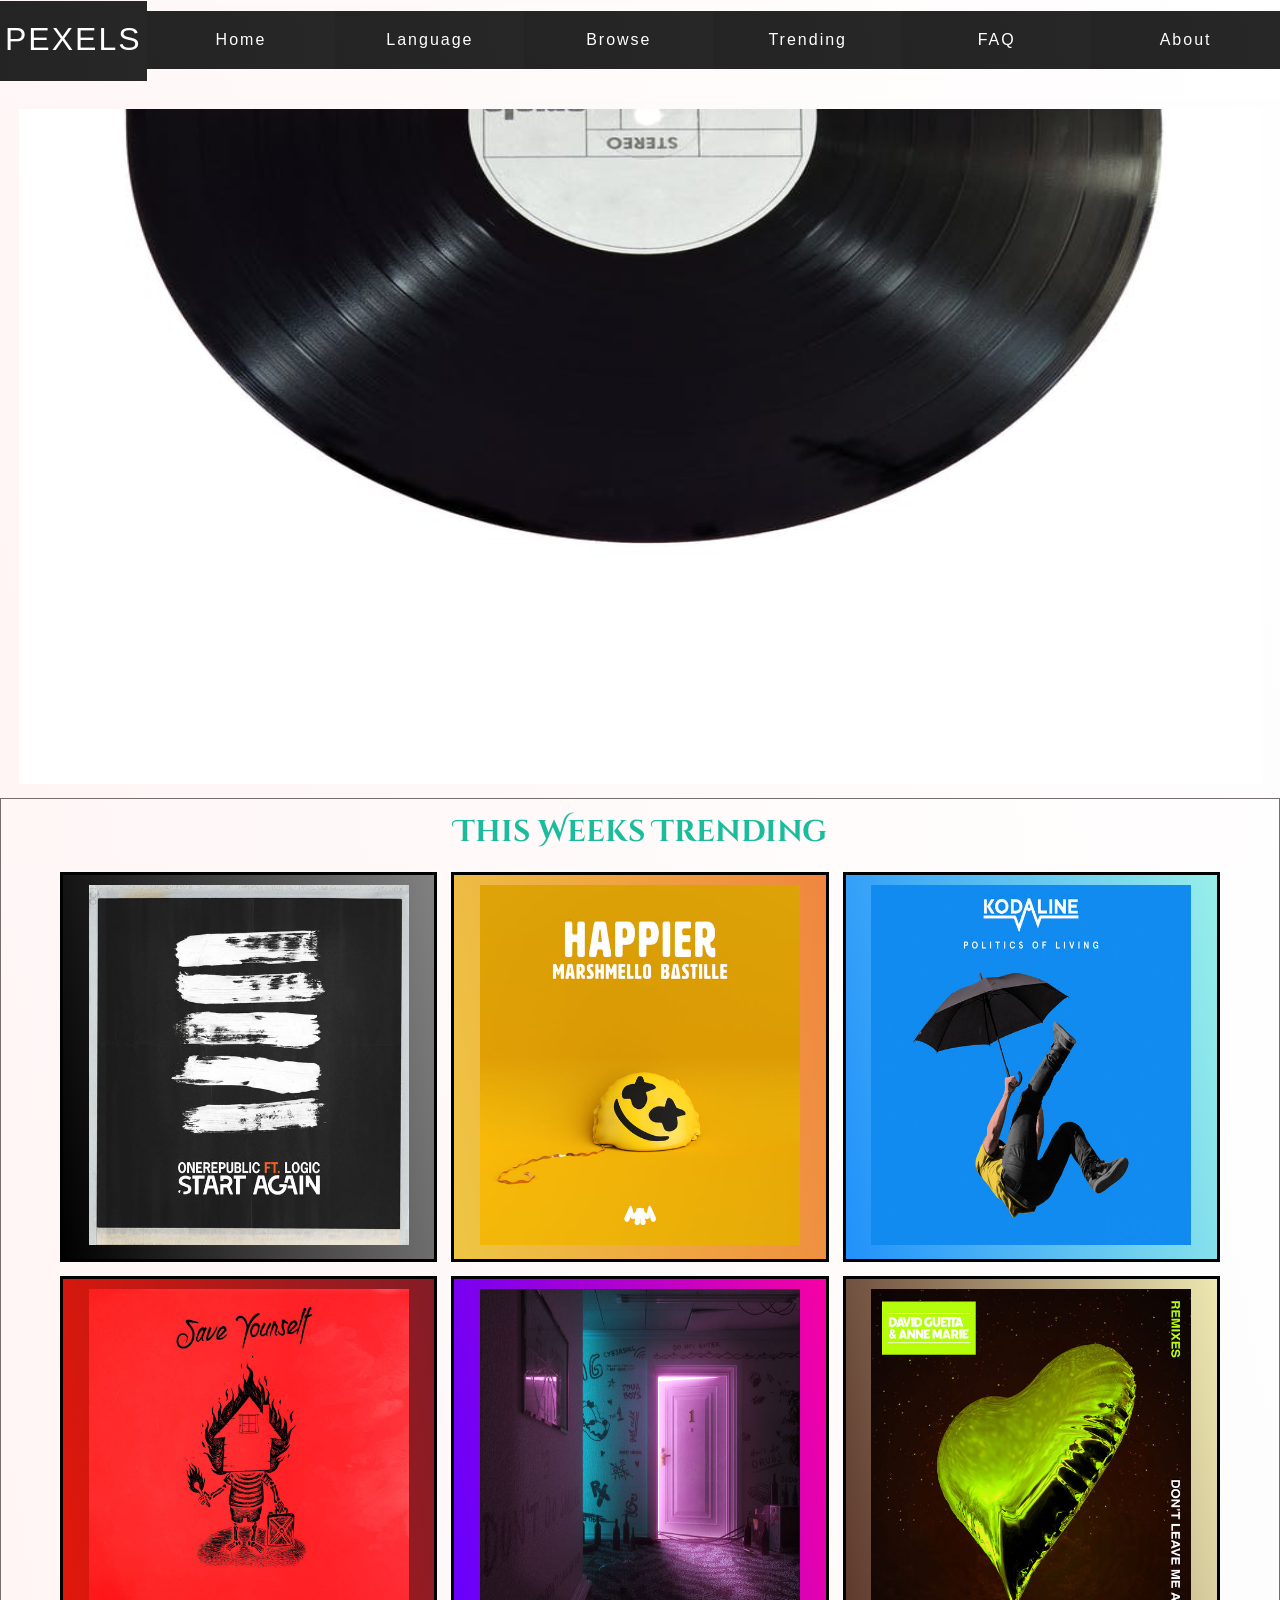
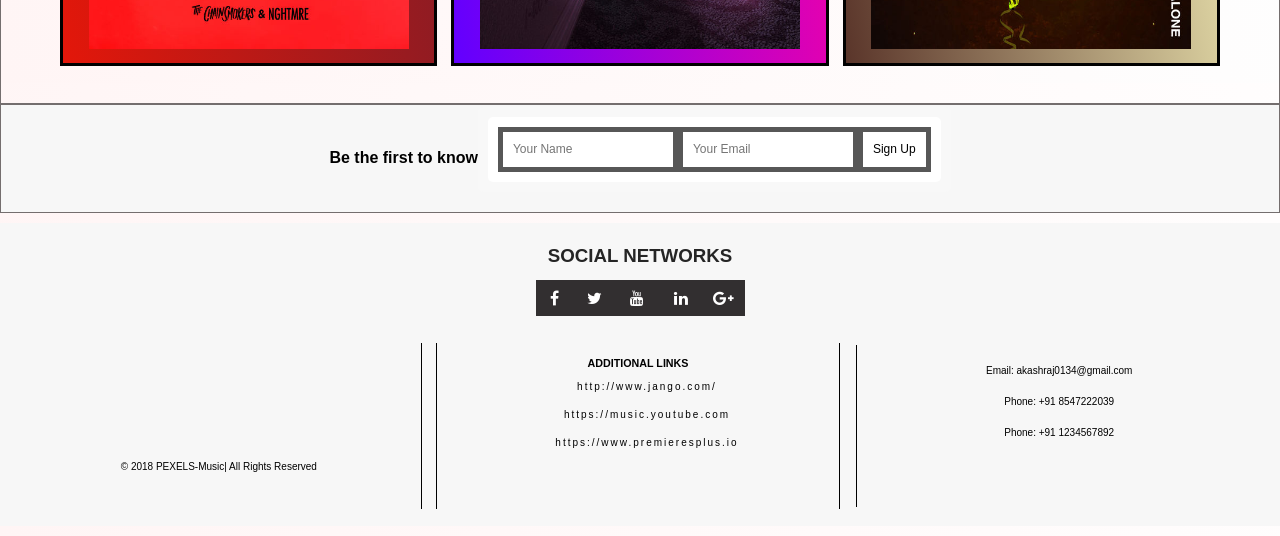
==== index.html @ 3ba21c1f "commit 2" ====
<!DOCTYPE html>
<html>

<head>
    <meta name="viewport" content="width=device-width, initial-scale=1">
    <meta lang="en">
    <meta charset="utf-8">
    <meta http-equiv="refresh" content="30">
    <title>Pexelsmusic</title>
    <link rel="icon" href="img/logofinal.jpg" type="image/jpeg" sizes="16x16">
    <link href='https://fonts.googleapis.com/css?family=Cinzel Decorative' rel='stylesheet'>
    <link href='https://fonts.googleapis.com/css?family=Arimo' rel='stylesheet'>
    <link href="https://stackpath.bootstrapcdn.com/font-awesome/4.7.0/css/font-awesome.min.css" rel="stylesheet">
    <link href="css/basic.css" rel="stylesheet">
    <link href="css/font.css" rel="stylesheet">
    <link href="css/header.css" rel="stylesheet">
    <link href="css/section.css" rel="stylesheet">
    <link href="css/footer.css" rel="stylesheet">
</head>

<body>
    <div class="fixedheader">
        <header class="top">
            <h1><a href="#" class="Logo">PEXELS</a></h1>
        </header>
        <nav class="flex-nav" style="width:100%;">
            <a href="#" class="toggleNav">Menu</a>
            <ul class="dropdown-content">
                <li><a href="#">Home</a></li>
                <li><a href="#">Language</a></li>
                <li><a href="#">Browse</a></li>
                <li><a href="#">Trending</a></li>
                <li><a href="#">FAQ</a></li>
                <li><a href="#">About</a></li>
            </ul>
        </nav>
    </div>
    <div class="wrapper">
        <section class="hero">
            <img class="heroimage" src="img/disk.jpeg" alt="Trending">
        </section>
        <div class="details">
            <div id="musicalbum">
                <h5 id="musicalbumfont">This Weeks Trending
                </h5>
            </div>
            <section class="content">
                <div class="columns">
                    <section class="pic pic1">
                        <img src="img/six.jpg" alt="Trending">
                    </section>
                    <section class="pic pic2">
                        <img src="img/second.jpg" alt="Trending">
                    </section>
                    <section class="pic pic3">
                        <img src="img/three.jpg" alt="Trending">
                    </section>
                    <section class="pic pic4">
                        <img src="img/four.jpg" alt="Trending">
                    </section>
                    <section class="pic pic5">
                        <img src="img/five.jpg" alt="Trending">
                    </section>
                    <section class="pic pic6">
                        <img src="img/eight.jpg" alt="Trending">
                    </section>
                </div>
            </section>
        </div>
        <div class="cover">
            <h4 style="color:black; text-align:center;">Be the first to know </h4>
            <section class="signup">
                <form action="self" class="signup">
                    <input type="text" placeholder="Your Name" style="border: 5px solid rgba(0, 0, 0, 0.658);">
                    <input type="email" placeholder="Your Email" style="border: 5px solid rgba(0, 0, 0, 0.658);">
                    <input type="submit" value="Sign Up" style="border: 5px solid rgba(0, 0, 0, 0.658);">
                </form>
            </section>
        </div>
        <footer class="social">
            <h3>SOCIAL NETWORKS</h3>
            <ul class="social-set">
                <li>
                    <a href="" class="social-icon"> <i class="fa fa-facebook"></i></a>
                </li>
                <li>
                    <a href="" class="social-icon"> <i class="fa fa-twitter"></i></a>
                </li>
                <li>
                    <a href="" class="social-icon"> <i class="fa fa-youtube"></i></a>
                </li>
                <li>
                    <a href="" class="social-icon"> <i class="fa fa-linkedin"></i></a>
                </li>
                <li>
                    <a href="" class="social-icon"> <i class="fa fa-google-plus"></i></a>
                </li>
            </ul>
            <section class="footercontent">
                <div class="footercolumns">
                    <section class="firstfooter">
                        <p>© 2018 PEXELS-Music| All Rights Reserved</p>
                    </section>
                    <section class="secondfooter">
                        <h6>ADDITIONAL LINKS</h6>
                        <a href="">http://www.jango.com/</a>
                        <a href="">https://music.youtube.com</a>
                        <a href="">https://www.premieresplus.io</a>
                    </section>
                    <section class="thirdfooter">
                        <p>Email: akashraj0134@gmail.com</p>
                        <p>Phone: +91 8547222039</p>
                        <p>Phone: +91 1234567892</p>
                    </section>
                </div>
            </section>
        </footer>
    </div>
</body>

</html>
---- css/basic.css ----
html {
    -webkit-box-sizing: border-box;
    box-sizing: border-box;
}

*,
*:before,
*:after {
    -webkit-box-sizing: inherit;
    box-sizing: inherit;
}

body {
    font-family: sans-serif;
    margin: 0;
    background-image: -webkit-linear-gradient(190deg, #ffffffe5 0%, #fff5f5 100%);
    background-image: -o-linear-gradient(190deg, #ffffffe5 0%, #fff5f5 100%);
    background-image: linear-gradient(260deg, #ffffffe5 0%, #fff5f5 100%);
    color: #333;
    font-family: sans-serif;
    font-size: 100%;
}

a {
    color: white;
    font-weight: 100;
    letter-spacing: 2px;
    text-decoration: none;
    background: -webkit-linear-gradient(190deg, #153131 0%, #0a090c 100%);
    background: -o-linear-gradient(190deg, #153131 0%, #0a090c 100%);
    background: linear-gradient(260deg, #272727 0%, #252425 100%);
    display: inline-block;
    padding: 20px 5px;
    height: 100%;
    width: 100%;
    text-align: center;
    -webkit-transition: all 0.5s;
    -o-transition: all 0.5s;
    transition: all 0.5s;
}

h1 {
    height: 100%;
}

img {
    width: 25vw;
    height: 40vh;
}

a:hover {
    background: rgba(0, 0, 0, 0.3);
}

p {
    text-align: center;
    padding-top: 1em;
}

@media all and (max-width:600px) {
    img {
        width: 100%;
        height: 100%;
    }
    section {
        padding: 0px;
    }
    h1 {
        height: 49px;
        border: solid black;
    }
}
---- css/font.css ----
@import url(https://fonts.googleapis.com/css?family=Lato);
@import url(https://cdnjs.cloudflare.com/ajax/libs/font-awesome/4.6.3/css/font-awesome.css);
a {
    text-decoration: none;
    color: #fff;
}
p > a:hover{
    color: #d9d9d9;
    text-decoration:  underline;
}
h1,
h2,
h3,
h4,
h5,
h6 {
    margin:  1% 0 1% 0;
}
._12 {
    font-size: 1.2em;
}
._14 {
    font-size: 1.4em;
}
ul {
    padding:0;
    list-style: none;
}
.footer-social-icons {
    width: 350px;
    display:block;
    margin: 0 auto;
}
.social-icon {
    color: #fff;
}
ul.social-icons {
    margin-top: 10px;
}
.social-icons li {
    vertical-align: top;
    display: inline;
    height: 100px;
}
.social-icons a {
    color: #fff;
    text-decoration: none;
}
.fa-facebook {
    padding:10px 14px;
    -o-transition:.5s;
    -ms-transition:.5s;
    -moz-transition:.5s;
    -webkit-transition:.5s;
    transition: .5s;
    background-color: #322f30;
}
.fa-facebook:hover {
    background-color: #3d5b99;
}
.fa-twitter {
    padding:10px 12px;
    -o-transition:.5s;
    -ms-transition:.5s;
    -moz-transition:.5s;
    -webkit-transition:.5s;
    transition: .5s;
    background-color: #322f30;
}
.fa-twitter:hover {
    background-color: #00aced;
}
.fa-rss {
    padding:10px 14px;
    -o-transition:.5s;
    -ms-transition:.5s;
    -moz-transition:.5s;
    -webkit-transition:.5s;
    transition: .5s;
    background-color: #322f30;
}
.fa-rss:hover {
    background-color: #eb8231;
}
.fa-youtube {
    padding:10px 14px;
    -o-transition:.5s;
    -ms-transition:.5s;
    -moz-transition:.5s;
    -webkit-transition:.5s;
    transition: .5s;
    background-color: #322f30;
}
.fa-youtube:hover {
    background-color: #e64a41;
}
.fa-linkedin {
    padding:10px 14px;
    -o-transition:.5s;
    -ms-transition:.5s;
    -moz-transition:.5s;
    -webkit-transition:.5s;
    transition: .5s;
    background-color: #322f30;
}
.fa-linkedin:hover {
    background-color: #0073a4;
}
.fa-google-plus {
    padding:10px 9px;
    -o-transition:.5s;
    -ms-transition:.5s;
    -moz-transition:.5s;
    -webkit-transition:.5s;
    transition: .5s;
    background-color: #322f30;
}
.fa-google-plus:hover {
    background-color: #e25714;
}
---- css/header.css ----
.fixedheader {
    position: fixed;
    width: 100%;
    display: -webkit-box;
    display: -ms-flexbox;
    display: flex;
}

.top :hover {
    background-color: #474747;
}

.dropdown-content :hover {
    background-color: #474747;
}

.flex-nav ul {
    list-style: none;
    margin: 0;
    padding: 0;
    display: -webkit-box;
    display: -ms-flexbox;
    display: flex;
    -webkit-box-align: center;
    -ms-flex-align: center;
    align-items: center;
    -webkit-box-pack: center;
    -ms-flex-pack: center;
    justify-content: center;
}

.flex-nav li {
    -webkit-box-flex: 3;
    -ms-flex: 3;
    flex: 3;
}

.flex-nav .social {
    -webkit-box-flex: 1;
    -ms-flex: 1;
    flex: 1;
}

.dropdown-content {
    height: 100%;
}

.toggleNav {
    display: none;
}

@media all and (max-width:1000px) {
    .flex-nav ul {
        -ms-flex-wrap: wrap;
        flex-wrap: wrap;
    }
    .flex-nav li {
        -webkit-box-flex: 31;
        -ms-flex: 31 1 50%;
        flex: 31 1 50%;
    }
    .flex-nav .social {
        -webkit-box-flex: 1;
        -ms-flex: 1 1 25%;
        flex: 1 1 25%;
    }
    .top h1 {
        margin-top: 0px;
    }
    .top a {
        display: -webkit-box;
        display: -ms-flexbox;
        display: flex;
        -webkit-box-align: center;
        -ms-flex-align: center;
        align-items: center;
        -webkit-box-pack: center;
        -ms-flex-pack: center;
        justify-content: center;
    }
}

@media all and (max-width:600px) {
    .top {
        -webkit-box-ordinal-group: 2;
        -ms-flex-order: 1;
        order: 2;
        flex: 3;
    }
    .flex-nav li {
        -ms-flex-preferred-size: 100%;
        flex-basis: 100%;
        background-color: #999;
    }
    .flex-nav {
        -webkit-box-ordinal-group: 2;
        -ms-flex-order: 1;
        order: 1;
        flex: 1;
        position: relative;
        display: inline-block;
    }
    .flex-nav:hover .dropdown-content {
        display: block;
    }
    .flex-nav:hover .toggleNav {
        background-color: #3e8e41;
    }
    .flex-nav ul {
        display: none;
    }
    .flex-nav ul.open {
        display: -webkit-box;
        display: -ms-flexbox;
        display: flex;
    }
    .toggleNav {
        background-color: #4CAF50;
        display: block;
        height: 10.2vh;
        color: white;
        padding: 16px;
        font-size: 16px;
        border: none;
        cursor: pointer;
        border: solid black;
    }
    .dropdown-content {
        display: none;
        position: absolute;
        background-color: #f9f9f9;
        min-width: 160px;
        -webkit-box-shadow: 0px 8px 16px 0px rgba(0, 0, 0, 0.2);
        box-shadow: 0px 8px 16px 0px rgba(0, 0, 0, 0.2);
        z-index: 1;
    }
    .dropdown-content a {
        color: black;
        padding: 12px 16px;
        text-decoration: none;
        display: block;
    }
    .dropdown-content a:hover {
        background-color: #f1f1f1
    }
    .top h1 {
        margin-top: 0px;
        margin-bottom: 0px;
    }
}
---- css/section.css ----
.wrapper {
    max-width: 100 vw;
    margin: 0 auto;
    padding-top: 11vh;
}

.hero {
    background-image: -webkit-linear-gradient(190deg, #ffffffe5 0%, #fff5f5 100%);
    background-image: -o-linear-gradient(190deg, #ffffffe5 0%, #fff5f5 100%);
    background-image: linear-gradient(260deg, #ffffffe5 0%, #fff5f5 100%);
    margin: 0px;
}

.details {
    border: 1px solid rgb(116, 110, 110);
}

.cover {
    border: 1px solid rgb(116, 110, 110);
    background-color: rgb(247, 247, 247);
}

.heroimage {
    width: 97vw;
    height: 75vh;
}

input {
    padding: 7px;
    -webkit-box-flex: 1;
    -ms-flex: 1 1 100px;
    flex: 1 1 100px;
}

.signup>* {
    border: 0;
    padding: 10px;
    background: white;
    line-height: 15px;
    font-size: 12px;
    border-radius: 0;
    outline: 0;
}

.social-icon {
    padding: 0;
}

ul.social-set {
    display: -webkit-box;
    display: -ms-flexbox;
    display: flex;
    -webkit-box-orient: horizontal;
    -webkit-box-direction: normal;
    -ms-flex-direction: row;
    flex-direction: row;
    -ms-flex-wrap: wrap;
    flex-wrap: wrap;
    -webkit-box-pack: center;
    -ms-flex-pack: center;
    justify-content: center;
    list-style: none;
    margin: 0;
    margin-bottom: 20px;
    padding: 0;
    height: auto;
    width: auto;
}

ul.social-set li {
    display: -webkit-box;
    display: -ms-flexbox;
    display: flex;
    -webkit-box-pack: center;
    -ms-flex-pack: center;
    justify-content: center;
    -webkit-box-align: center;
    -ms-flex-align: center;
    align-items: center;
}

a.sociali {
    font-size: 1em;
    line-height: 1.2em;
    padding: 10px;
    background: #accfc0;
    color: #fff;
    margin-right: 10px;
    margin-bottom: 10px !important;
    padding-bottom: 10px !important;
}

a.sociali:hover,
a.sociali:focus {
    background: #6d8785;
}

.cover {
    display: -webkit-box;
    display: -ms-flexbox;
    display: flex;
    -webkit-box-pack: center;
    -ms-flex-pack: center;
    justify-content: center;
    -webkit-box-align: center;
    -ms-flex-align: center;
    align-items: center;
}

.signup {
    display: -webkit-box;
    display: -ms-flexbox;
    display: flex;
    border-radius: 5px;
}

section {
    text-align: center;
    background: rgb(248, 248, 248);
    padding: 10px;
    margin: 20px 0;
    margin-top: 2px;
    color: white;
    font-weight: 100;
}

.details {
    min-height: 100vh;
    display: -webkit-box;
    display: -ms-flexbox;
    display: flex;
    -webkit-box-orient: vertical;
    -webkit-box-direction: normal;
    -ms-flex-direction: column;
    flex-direction: column;
}

.content {
    display: -webkit-box;
    display: -ms-flexbox;
    display: flex;
    -webkit-box-flex: 1;
    -ms-flex: 1;
    flex: 1;
    background-image: -webkit-linear-gradient(190deg, #ffffffe5 0%, #fff5f5 100%);
    background-image: -o-linear-gradient(190deg, #ffffffe5 0%, #fff5f5 100%);
    background-image: linear-gradient(260deg, #ffffffe5 0%, #fff5f5 100%);
    color: #000;
    margin-top: 0;
    padding-top: 0;
}

.columns {
    display: -webkit-box;
    display: -ms-flexbox;
    display: flex;
    -webkit-box-flex: 1;
    -ms-flex: 1;
    flex: 1;
    -ms-flex-wrap: wrap;
    flex-wrap: wrap;
    -webkit-box-pack: center;
    -ms-flex-pack: center;
    justify-content: center;
}

.pic2 {
    -webkit-box-ordinal-group: 3;
    -ms-flex-order: 2;
    order: 2;
    background-image: -webkit-linear-gradient(190deg, #f08640 0%, #eec643 100%);
    background-image: -o-linear-gradient(190deg, #f08640 0%, #eec643 100%);
    background-image: linear-gradient(260deg, #f08640 0%, #eec643 100%);
    border: 3px solid black;
    margin: 7px;
    width: 30%;
}

.pic1 {
    background-image: -webkit-linear-gradient(190deg, #818181 0%, #000000 100%);
    background-image: -o-linear-gradient(190deg, #818181 0%, #000000 100%);
    background-image: linear-gradient(260deg, #818181 0%, #000000 100%);
    -webkit-box-ordinal-group: 2;
    -ms-flex-order: 1;
    order: 1;
    border: 3px solid black;
    margin: 7px;
    width: 30%;
}

.pic3 {
    -webkit-box-ordinal-group: 4;
    -ms-flex-order: 3;
    order: 3;
    background-image: -webkit-linear-gradient(190deg, #97efe9 0%, #2191fb 100%);
    background-image: -o-linear-gradient(190deg, #97efe9 0%, #2191fb 100%);
    background-image: linear-gradient(260deg, #97efe9 0%, #2191fb 100%);
    border: 3px solid black;
    margin: 7px;
    width: 30%;
}

.pic4 {
    -webkit-box-ordinal-group: 4;
    -ms-flex-order: 3;
    order: 3;
    background-image: -webkit-linear-gradient(190deg, #841c26 0%, #e3170a 100%);
    background-image: -o-linear-gradient(190deg, #841c26 0%, #e3170a 100%);
    background-image: linear-gradient(260deg, #841c26 0%, #e3170a 100%);
    border: 3px solid black;
    margin: 7px;
    width: 30%;
}

.pic5 {
    -webkit-box-ordinal-group: 4;
    -ms-flex-order: 3;
    order: 3;
    background-image: -webkit-linear-gradient(190deg, #f601a5 0%, #6200ff 100%);
    background-image: -o-linear-gradient(190deg, #f601a5 0%, #6200ff 100%);
    background-image: linear-gradient(260deg, #f601a5 0%, #6200ff 100%);
    border: 3px solid black;
    margin: 7px;
    width: 30%;
}

.pic6 {
    -webkit-box-ordinal-group: 4;
    -ms-flex-order: 3;
    order: 3;
    background-image: -webkit-linear-gradient(190deg, #ede7b1 0%, #5a352a 100%);
    background-image: -o-linear-gradient(190deg, #ede7b1 0%, #5a352a 100%);
    background-image: linear-gradient(260deg, #ede7b1 0%, #5a352a 100%);
    border: 3px solid black;
    margin: 7px;
    width: 30%;
}

#musicalbum {
    text-align: center;
    color: #000;
}

#musicalbumfont {
    font-family: 'Cinzel Decorative';
    font-size: 30px;
    color: #1abc9c;
}

#newupdate {
    font-family: 'Arimo';
    font-size: 22px;
    color: #ececec;
}

@media all and (max-width:1000px) {
    .signup>* {
        -ms-flex-wrap: wrap;
        flex-wrap: wrap;
        padding: 5px;
    }
    .heroimage {
        padding-top: 25vh;
    }
}

@media all and (max-width:600px) {
    .signup>* {
        -ms-flex-wrap: wrap;
        flex-wrap: wrap;
        padding: 5p
    }
    .wrapper {
        display: -webkit-box;
        display: -ms-flexbox;
        display: flex;
        -webkit-box-orient: vertical;
        -webkit-box-direction: normal;
        -ms-flex-direction: column;
        flex-direction: column;
    }
    .wrapper>* {
        -webkit-box-ordinal-group: 10000;
        -ms-flex-order: 9999;
        order: 9999;
    }
    .details {
        -webkit-box-ordinal-group: 4;
        -ms-flex-order: 3;
        order: 3;
    }
    .signup {
        -webkit-box-ordinal-group: 5;
        -ms-flex-order: 4;
        order: 4;
    }
    .columns {
        -ms-flex-wrap: wrap;
        flex-wrap: wrap;
    }
    .pic {
        width: 33.333333%;
    }
    .hero {
        display: -webkit-box;
        display: -ms-flexbox;
        display: flex;
        -webkit-box-ordinal-group: 2;
        -ms-flex-order: 1;
        order: 1;
    }
    .heroimage {
        height: 30vh;
        width: 100vh;
        padding-top: 0;
    }
}
---- css/footer.css ----
footer {
    background: rgb(247, 247, 247);
    padding: 10px;
    margin: 10px 0;
    color: white;
    font-weight: 100;
}

.footercontent {
    display: -webkit-box;
    display: -ms-flexbox;
    display: flex;
    -webkit-box-flex: 1;
    -ms-flex: 1;
    flex: 1;
    color: #000;
    background: transparent;
    height: 20vh;
    margin-bottom: 0px;
    padding: 0;
    margin-top: 0px;
}

.footercolumns {
    display: -webkit-box;
    display: -ms-flexbox;
    display: flex;
    -webkit-box-flex: 1;
    -ms-flex: 1;
    flex: 1;
    margin: 7px;
    width: 30%;
    -webkit-box-pack: center;
    -ms-flex-pack: center;
    justify-content: center;
    margin: 0;
}

.secondfooter {
    -webkit-box-ordinal-group: 3;
    -ms-flex-order: 2;
    order: 2;
    background: transparent;
    margin: 7px;
    width: 33%;
    border-right: 1px solid black;
    border-left: 1px solid black;
}

.firstfooter {
    background: transparent;
    -webkit-box-ordinal-group: 2;
    -ms-flex-order: 1;
    order: 1;
    margin: 7px;
    width: 33%;
    border-right: 1px solid black;
}

.thirdfooter {
    -webkit-box-ordinal-group: 4;
    -ms-flex-order: 3;
    order: 3;
    background: transparent;
    margin: 1vh;
    width: 33%;
    border-left: 1px solid black;
}

.footercolumns p {
    color: black;
    margin: 10px;
    padding: 0;
    padding-bottom: 10px;
    font-size: 10px;
}

.social h3 {
    color: #252525;
    text-align: center;
}

.secondfooter a {
    color: black;
    padding: 0;
    padding-bottom: 10px;
    font-size: 10px;
    background: none;
    height: 0;
    margin: 1vh;
}

.secondfooter h6 {
    color: black;
}

.secondfooter a:hover {
    text-decoration: underline;
}

.firstfooter p {
    margin-top: 12vh;
}

@media all and (min-width: 650) and (max-width:1000px) {
    .secondfooter {
        margin-top: -1vh;
    }
    .thirdfooter {
        margin-top: -1vh;
    }
    .firstfooter {
        margin-top: -1vh;
    }
    .secondfooter a {
        color: black;
        padding: 0;
        padding-bottom: 10px;
        font-size: 10px;
        background: none;
        height: 0;
        margin: 2px;
    }
    .firstfooter {
        background: transparent;
        -webkit-box-flex: 1;
        -ms-flex: 1;
        flex: 1;
        -webkit-box-ordinal-group: 2;
        -ms-flex-order: 1;
        order: 1;
        ;
        width: 33%;
    }
    .thirdfooter {
        -webkit-box-ordinal-group: 4;
        -ms-flex-order: 3;
        order: 3;
        -webkit-box-flex: 1;
        -ms-flex: 1;
        flex: 1;
        background: transparent;
        width: 33%;
    }
    .firstfooter p {
        margin-top: 10vh;
    }
    .thirdfooter p {
        margin: 0;
    }
}

@media all and (max-width:600px) {
    body {
        overflow-x: hidden;
        width: 100%;
    }
    .footercontent {
        overflow-x: hidden;
        display: -webkit-box;
        display: -ms-flexbox;
        display: flex;
        color: #000;
        background: transparent;
        margin-bottom: 0px;
        padding: 0;
        margin-top: 0px;
        height: 59.5vh;
    }
    .footercolumns {
        display: -webkit-box;
        display: -ms-flexbox;
        display: flex;
        margin: 0;
        width: 30%;
        -webkit-box-flex: 0;
        -ms-flex: 0;
        flex: 0;
        -webkit-box-pack: center;
        -ms-flex-pack: center;
        justify-content: center;
        margin: 0;
        -ms-flex-wrap: wrap;
        flex-wrap: wrap;
    }
    .secondfooter {
        -webkit-box-ordinal-group: 3;
        -ms-flex-order: 2;
        order: 2;
        background: whitesmoke;
        margin: 0;
        width: 100vw;
        border-right: 0;
        border-left: 0;
        padding-bottom: 2.5vh;
        padding-top: 1vh;
        margin: 7px;
    }
    .firstfooter {
        background: whitesmoke;
        -webkit-box-ordinal-group: 2;
        -ms-flex-order: 1;
        order: 1;
        margin: 0;
        width: 100vw;
        border-right: 0;
        border-left: 0;
        padding-bottom: 0px;
        padding-top: 1vh;
    }
    .firstfooter p {
        margin-top: 0px;
        margin-bottom: 0px;
        padding-bottom: 0px;
        margin-right: 37px;
    }
    .secondfooter p {
        margin-top: 0px;
        margin-bottom: 0px;
        padding-bottom: 0px;
        padding-top: 0px;
    }
    .thirdfooter {
        -webkit-box-ordinal-group: 4;
        -ms-flex-order: 3;
        order: 3;
        background: whitesmoke;
        width: 100vw;
        border-right: 0;
        border-left: 0px;
        padding-bottom: 2.5vh;
        padding-top: 1vh;
    }
}
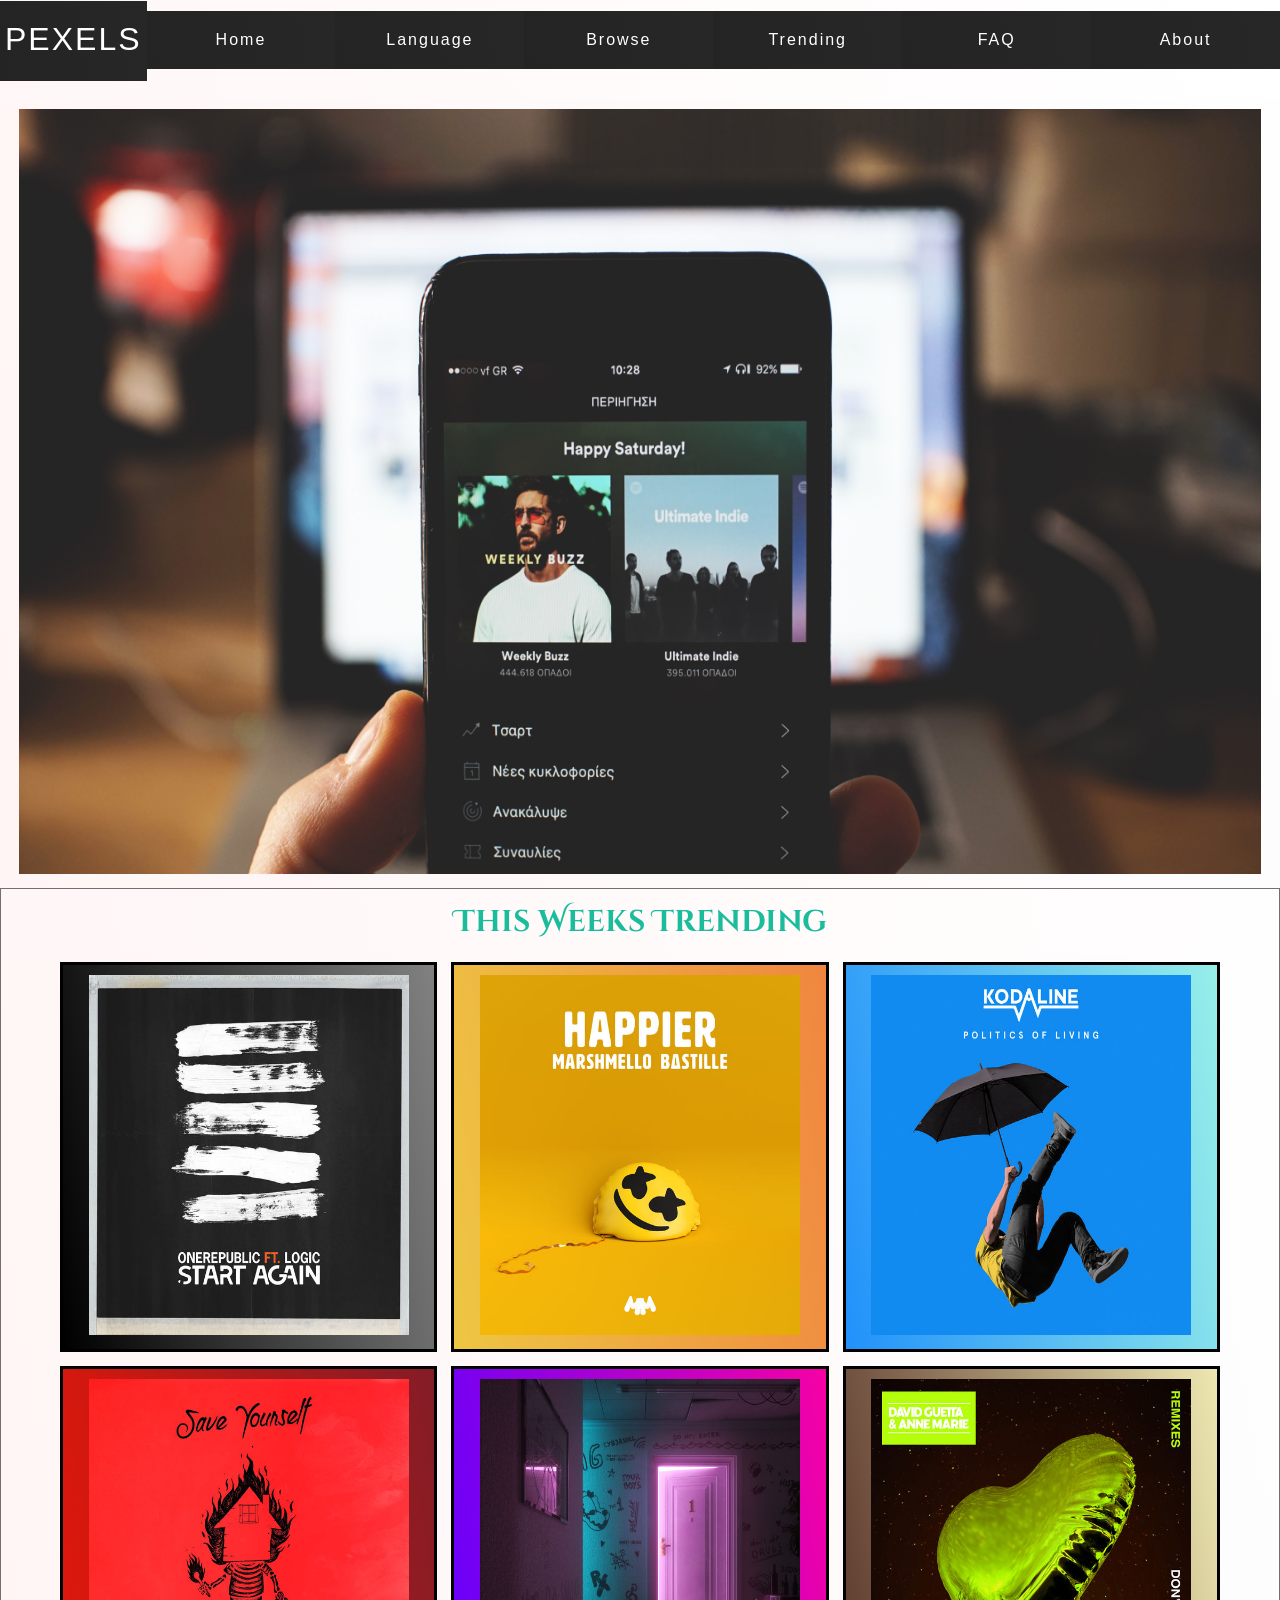
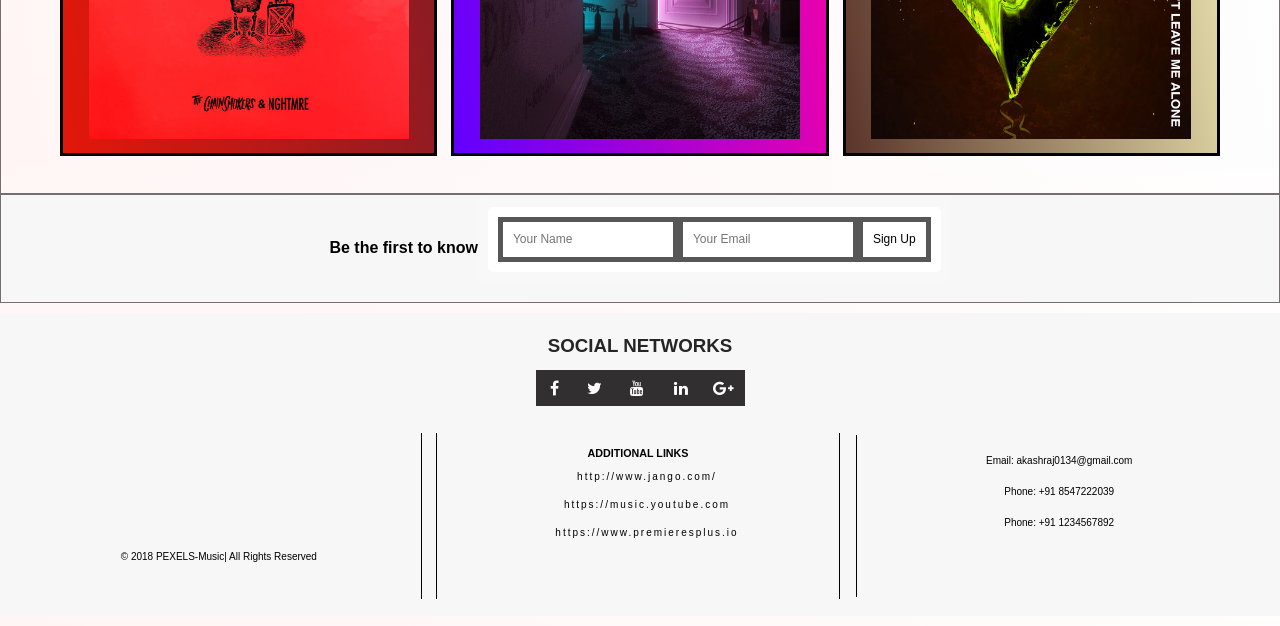
==== commit 74997bd5: "commit 2" ====
--- a/index.html
+++ b/index.html
@@ -10,7 +10,6 @@
     <link rel="icon" href="img/logofinal.jpg" type="image/jpeg" sizes="16x16">
     <link href='https://fonts.googleapis.com/css?family=Cinzel Decorative' rel='stylesheet'>
     <link href='https://fonts.googleapis.com/css?family=Arimo' rel='stylesheet'>
-    <link href="https://stackpath.bootstrapcdn.com/font-awesome/4.7.0/css/font-awesome.min.css" rel="stylesheet">
     <link href="css/basic.css" rel="stylesheet">
     <link href="css/font.css" rel="stylesheet">
     <link href="css/header.css" rel="stylesheet">
@@ -37,7 +36,7 @@
     </div>
     <div class="wrapper">
         <section class="hero">
-            <img class="heroimage" src="img/disk.jpeg" alt="Trending">
+            <img class="heroimage" src="img/app.jpg" alt="Trending">
         </section>
         <div class="details">
             <div id="musicalbum">
--- a/css/section.css
+++ b/css/section.css
@@ -22,7 +22,7 @@
 
 .heroimage {
     width: 97vw;
-    height: 75vh;
+    height: 85vh;
 }
 
 input {
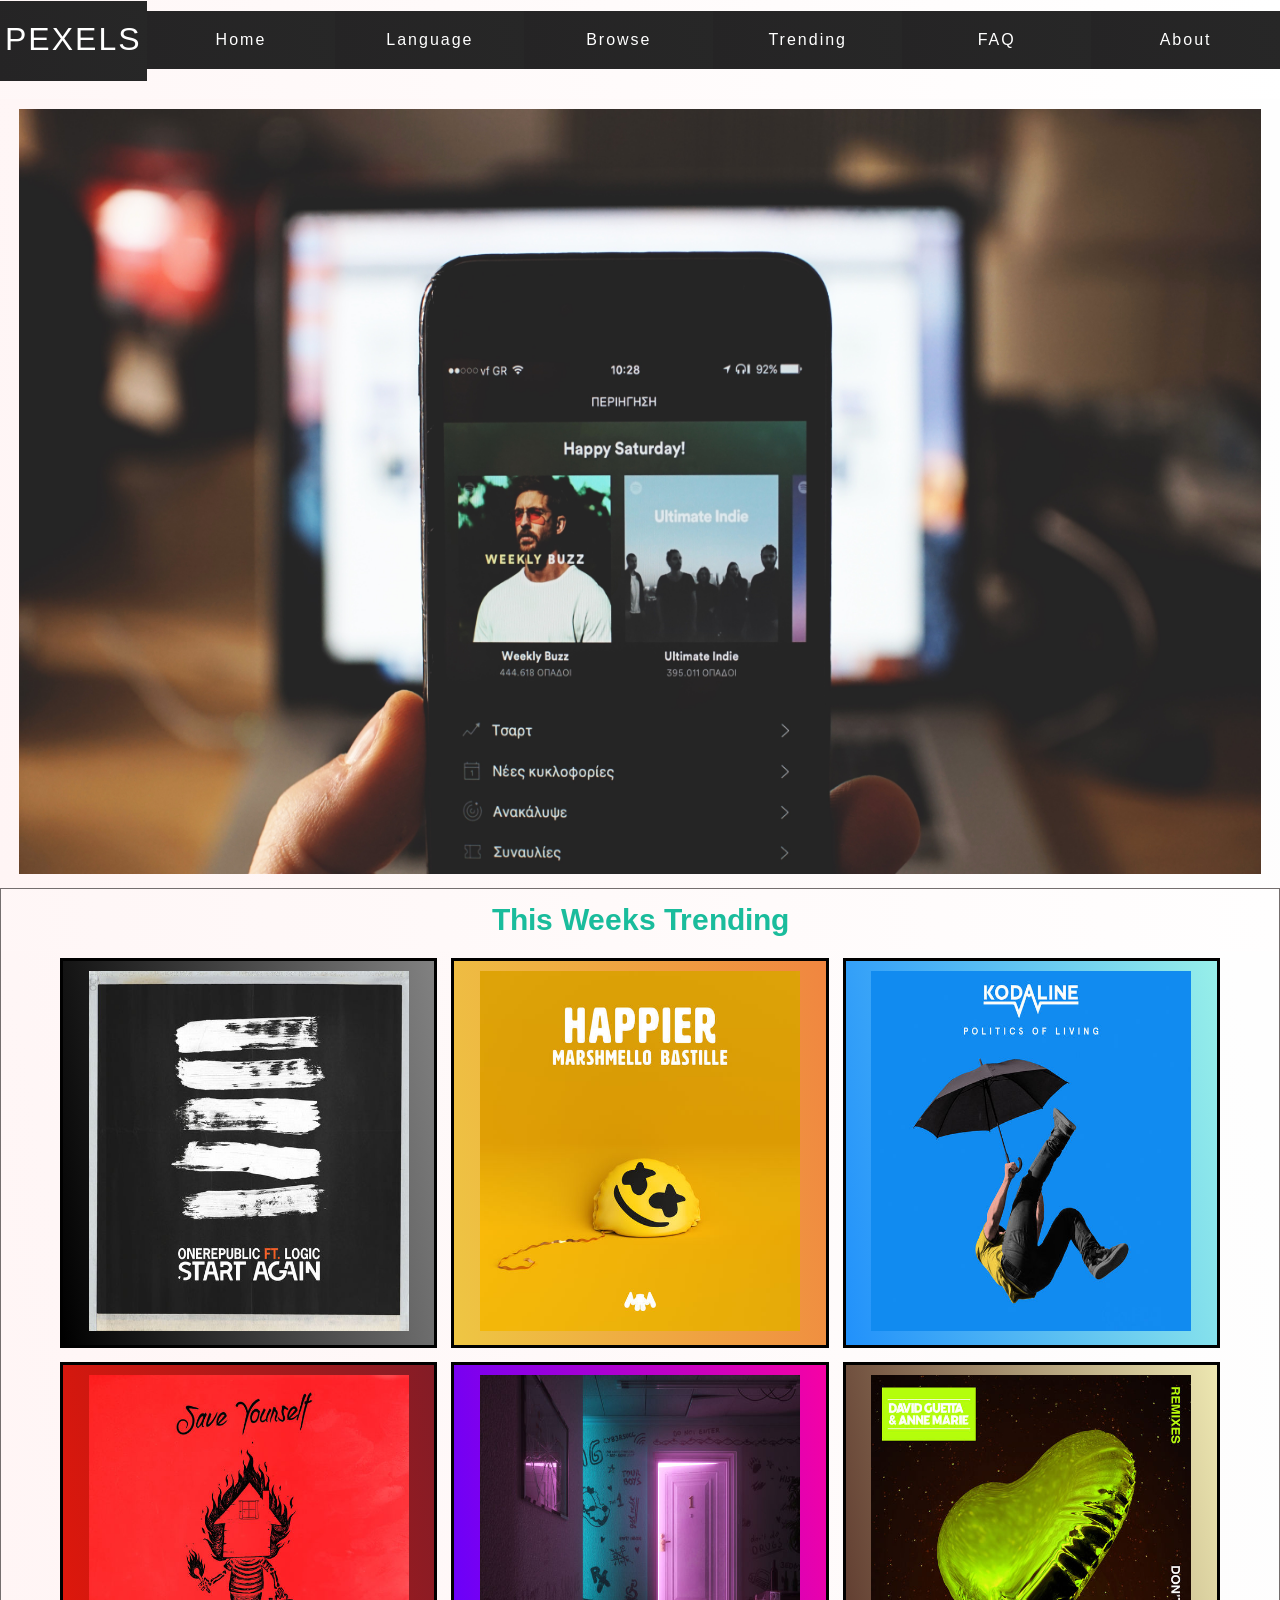
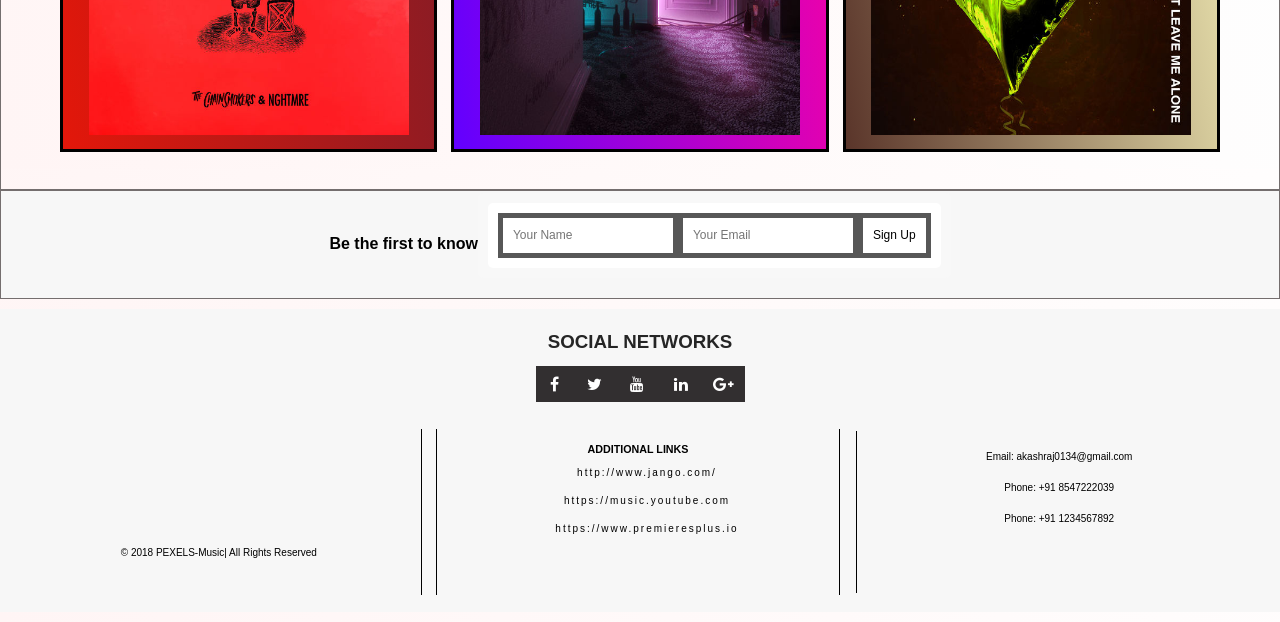
==== commit c8f8e94d: "commit final" ====
--- a/index.html
+++ b/index.html
@@ -1,14 +1,12 @@
 <!DOCTYPE html>
-<html>
+<html lang="en">
 
 <head>
     <meta name="viewport" content="width=device-width, initial-scale=1">
-    <meta lang="en">
     <meta charset="utf-8">
     <meta http-equiv="refresh" content="30">
     <title>Pexelsmusic</title>
     <link rel="icon" href="img/logofinal.jpg" type="image/jpeg" sizes="16x16">
-    <link href='https://fonts.googleapis.com/css?family=Cinzel Decorative' rel='stylesheet'>
     <link href='https://fonts.googleapis.com/css?family=Arimo' rel='stylesheet'>
     <link href="css/basic.css" rel="stylesheet">
     <link href="css/font.css" rel="stylesheet">
--- a/css/section.css
+++ b/css/section.css
@@ -242,7 +242,7 @@
 }
 
 #musicalbumfont {
-    font-family: 'Cinzel Decorative';
+    font-family: 'Arimo';
     font-size: 30px;
     color: #1abc9c;
 }
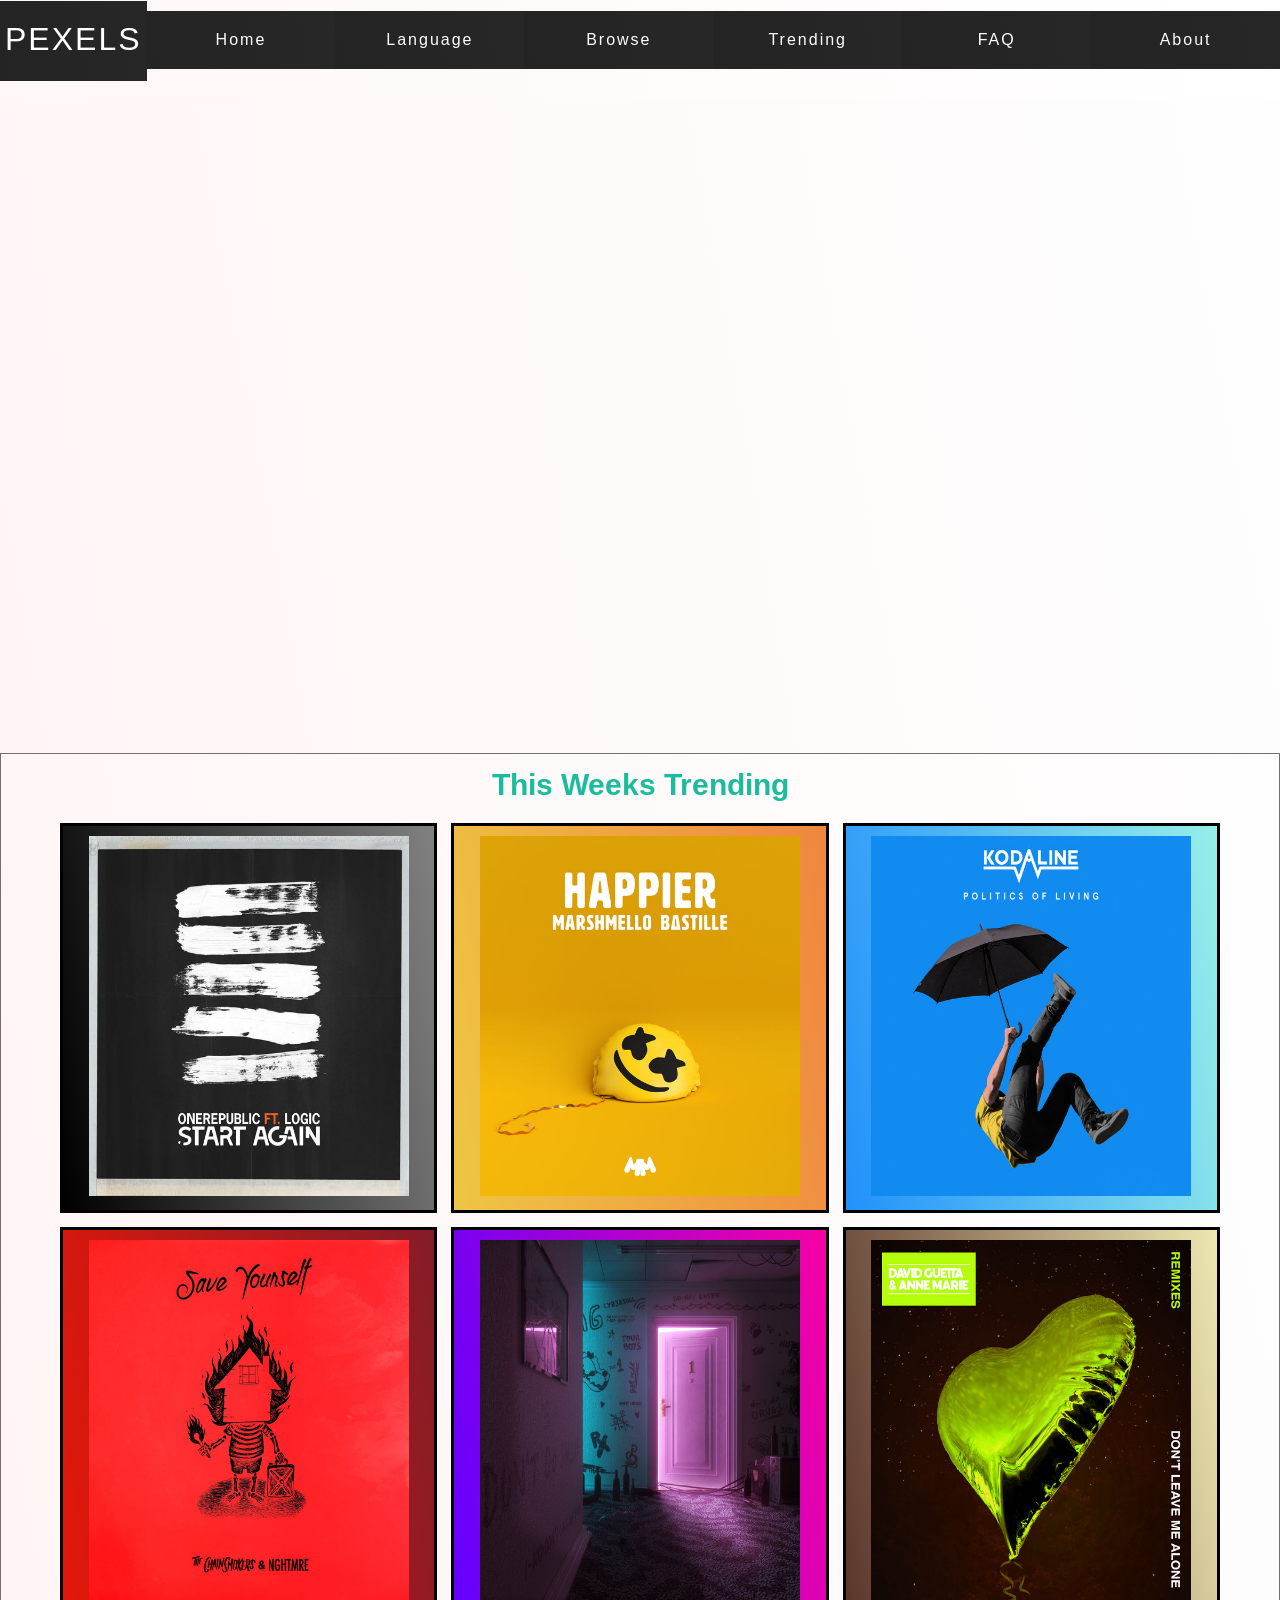
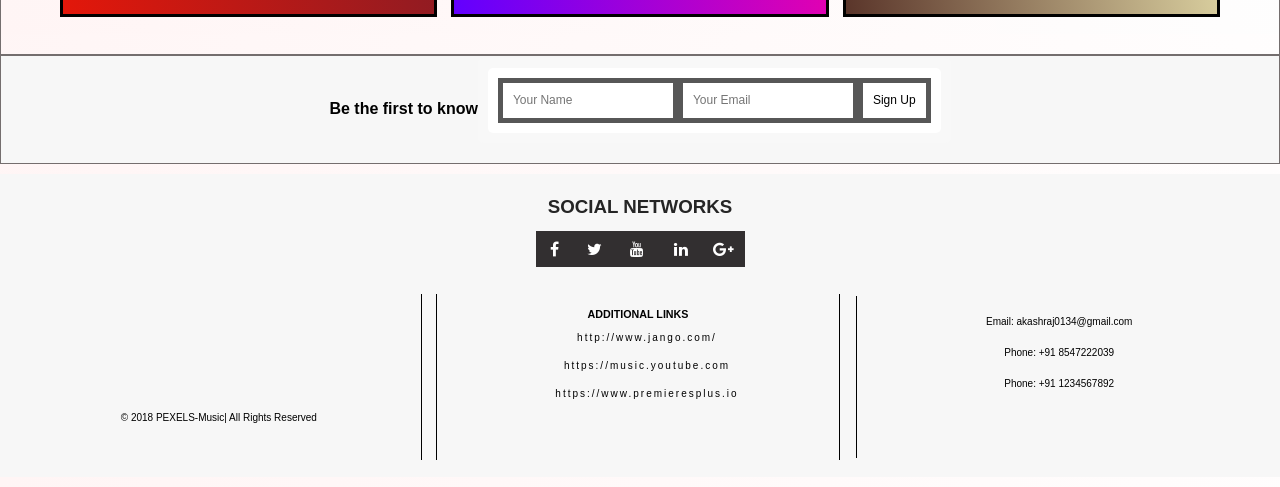
==== commit 6d3737df: "commit final2" ====
--- a/index.html
+++ b/index.html
@@ -16,6 +16,7 @@
 </head>
 
 <body>
+    <!--header-->
     <div class="fixedheader">
         <header class="top">
             <h1><a href="#" class="Logo">PEXELS</a></h1>
@@ -32,9 +33,12 @@
             </ul>
         </nav>
     </div>
+    <!--content-->
     <div class="wrapper">
         <section class="hero">
-            <img class="heroimage" src="img/app.jpg" alt="Trending">
+            <video width="100%" autoplay loop id="video-background" muted plays-inline>
+                          <source src="video/zayn.webm" type="video/webm">
+                          </video>
         </section>
         <div class="details">
             <div id="musicalbum">
@@ -74,6 +78,7 @@
                 </form>
             </section>
         </div>
+        <!--footer-->
         <footer class="social">
             <h3>SOCIAL NETWORKS</h3>
             <ul class="social-set">
--- a/css/header.css
+++ b/css/header.css
@@ -50,6 +50,9 @@
 }
 
 @media all and (max-width:1000px) {
+    #video-background {
+        margin-top: 22vh;
+    }
     .flex-nav ul {
         -ms-flex-wrap: wrap;
         flex-wrap: wrap;
@@ -57,7 +60,7 @@
     .flex-nav li {
         -webkit-box-flex: 31;
         -ms-flex: 31 1 50%;
-        flex: 31 1 50%;
+        flex: 3 1 50%;
     }
     .flex-nav .social {
         -webkit-box-flex: 1;
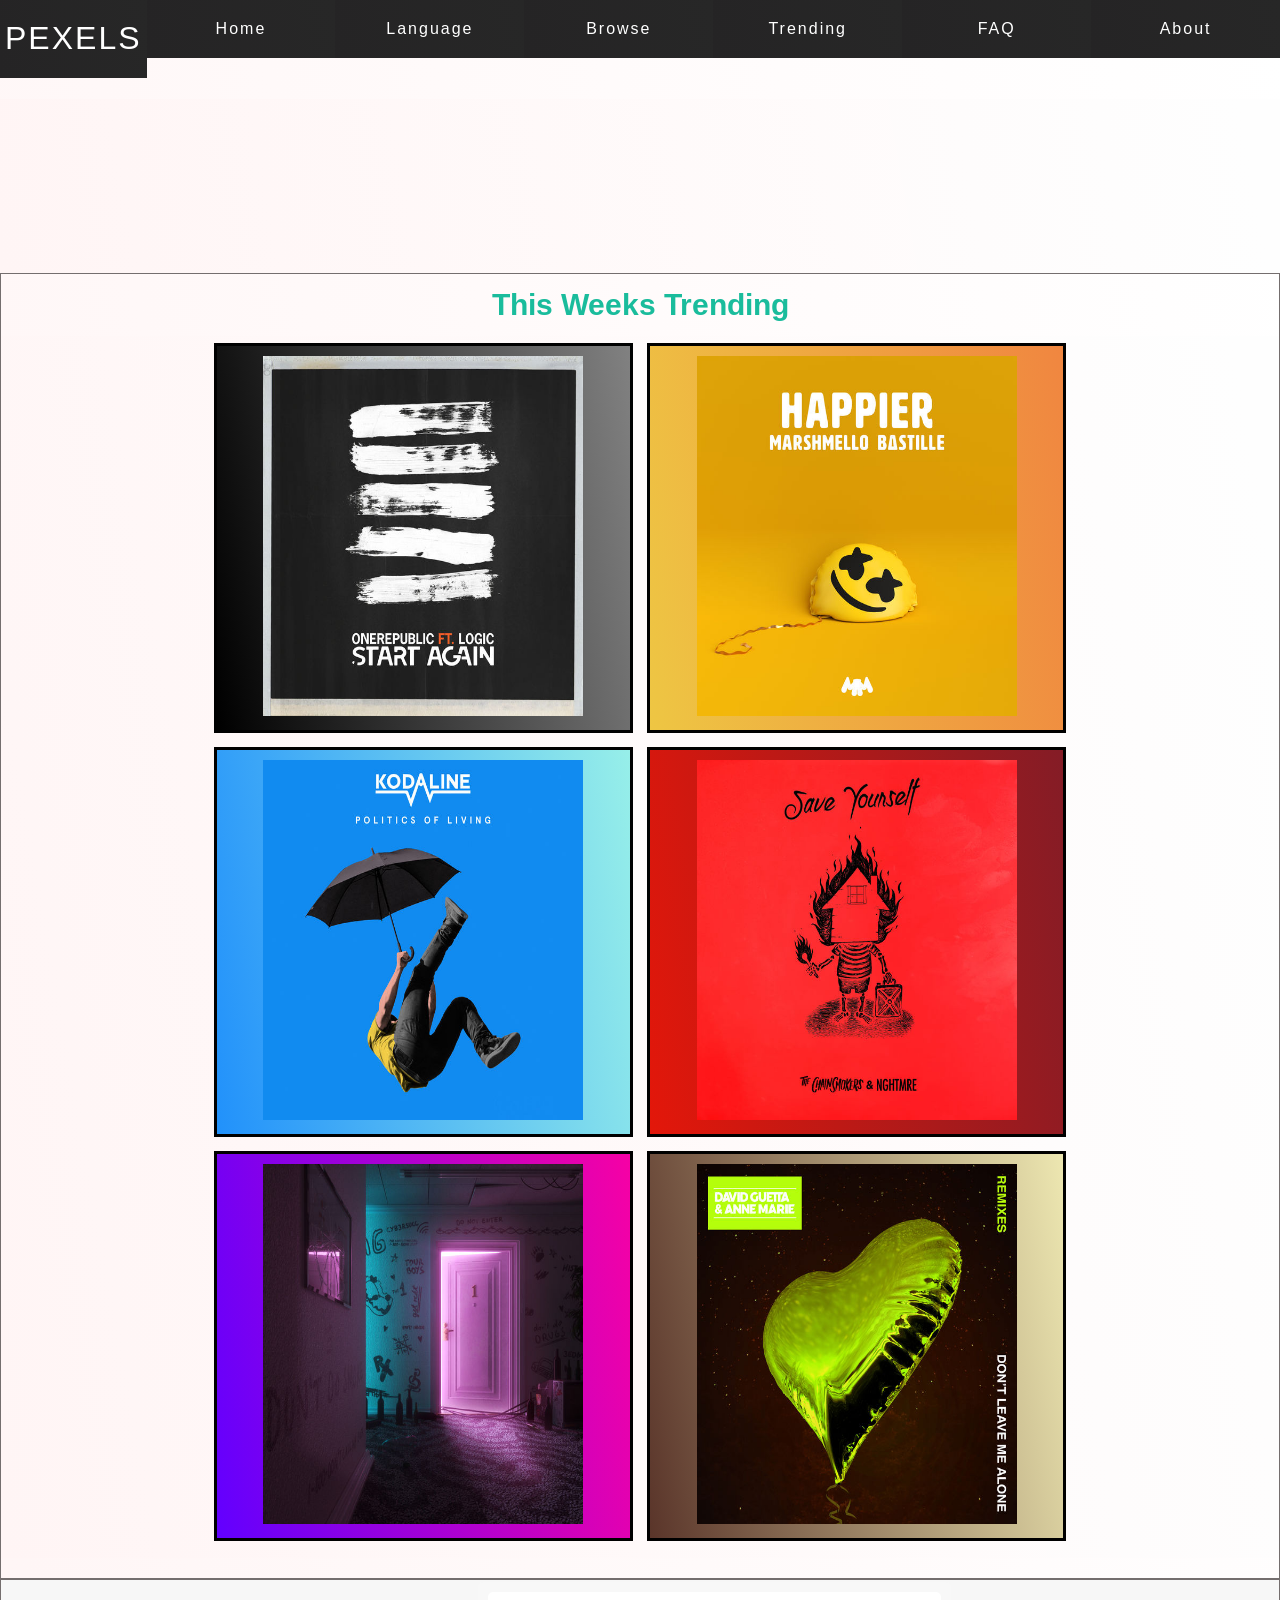
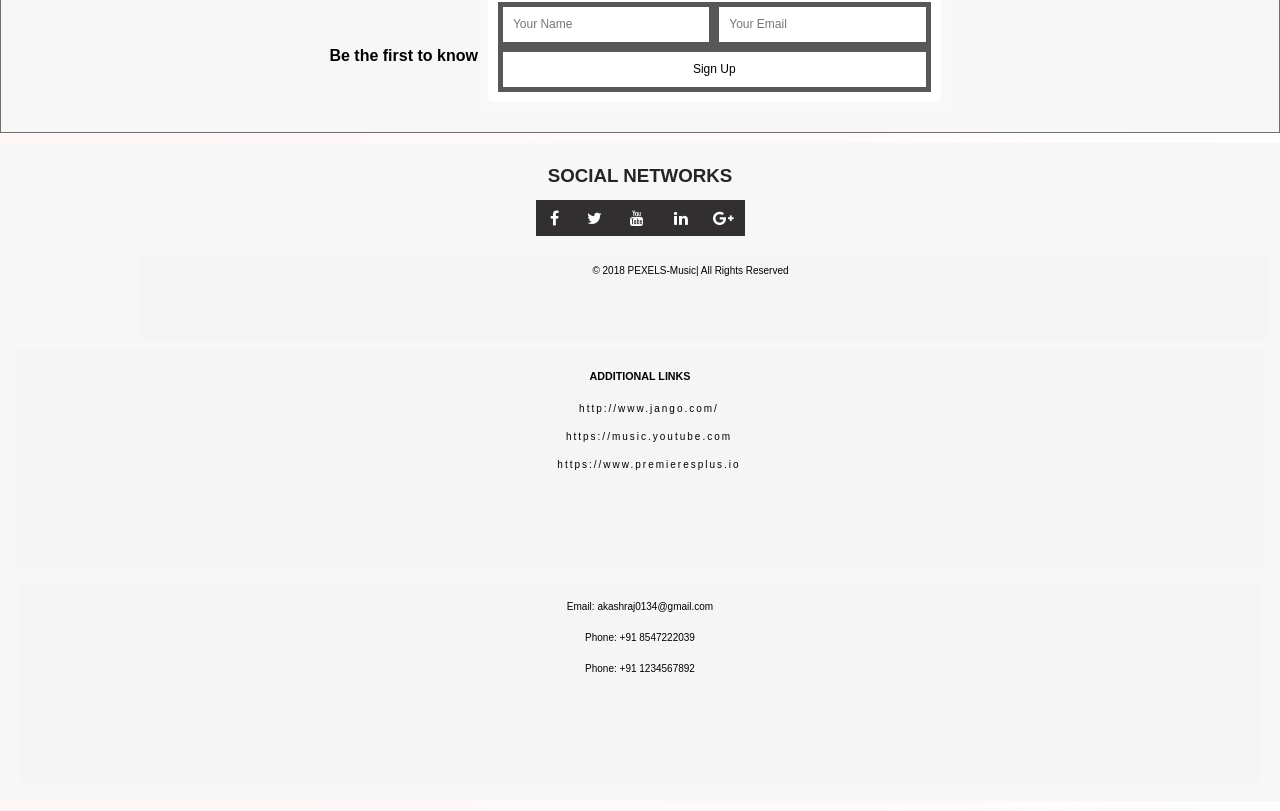
==== commit 0197906c: "smack commit" ====
--- a/index.html
+++ b/index.html
@@ -4,15 +4,15 @@
 <head>
     <meta name="viewport" content="width=device-width, initial-scale=1">
     <meta charset="utf-8">
-    <meta http-equiv="refresh" content="30">
+
     <title>Pexelsmusic</title>
     <link rel="icon" href="img/logofinal.jpg" type="image/jpeg" sizes="16x16">
     <link href='https://fonts.googleapis.com/css?family=Arimo' rel='stylesheet'>
-    <link href="css/basic.css" rel="stylesheet">
+    <link href="css/base.css" rel="stylesheet">
     <link href="css/font.css" rel="stylesheet">
-    <link href="css/header.css" rel="stylesheet">
-    <link href="css/section.css" rel="stylesheet">
-    <link href="css/footer.css" rel="stylesheet">
+    <link href="css/layout.css" rel="stylesheet">
+    <link href="css/modules.css" rel="stylesheet">
+    <link href="css/state_rules.css" rel="stylesheet">
 </head>
 
 <body>
--- a/css/base.css
+++ b/css/base.css
@@ -0,0 +1,65 @@
+html {
+    -webkit-box-sizing: border-box;
+    box-sizing: border-box;
+}
+
+*,
+*:before,
+*:after {
+    -webkit-box-sizing: inherit;
+    box-sizing: inherit;
+}
+
+body {
+    font-family: sans-serif;
+    margin: 0;
+    background-image: -webkit-linear-gradient(190deg, #ffffffe5 0%, #fff5f5 100%);
+    background-image: -o-linear-gradient(190deg, #ffffffe5 0%, #fff5f5 100%);
+    background-image: linear-gradient(260deg, #ffffffe5 0%, #fff5f5 100%);
+    color: #333;
+    font-family: sans-serif;
+    font-size: 100%;
+}
+
+a {
+    color: white;
+    font-weight: 100;
+    letter-spacing: 2px;
+    text-decoration: none;
+    background: -webkit-linear-gradient(190deg, #153131 0%, #0a090c 100%);
+    background: -o-linear-gradient(190deg, #153131 0%, #0a090c 100%);
+    background: linear-gradient(260deg, #272727 0%, #252425 100%);
+    display: inline-block;
+    padding: 20px 5px;
+    height: 100%;
+    width: 100%;
+    text-align: center;
+    -webkit-transition: all 0.5s;
+    -o-transition: all 0.5s;
+    transition: all 0.5s;
+}
+
+input {
+    padding: 7px;
+    -webkit-box-flex: 1;
+    -ms-flex: 1 1 100px;
+    flex: 1 1 100px;
+}
+
+h1 {
+    height: 100%;
+}
+
+img {
+    width: 25vw;
+    height: 40vh;
+}
+
+a:hover {
+    background: rgba(0, 0, 0, 0.3);
+}
+
+p {
+    text-align: center;
+    padding-top: 1em;
+}
--- a/css/layout.css
+++ b/css/layout.css
@@ -0,0 +1,412 @@
+/* wrapper */
+
+.wrapper {
+    max-width: 100 vw;
+    margin: 0 auto;
+    padding-top: 11vh;
+}
+
+
+/* Header */
+
+.fixedheader {
+    position: fixed;
+    width: 100%;
+    display: -webkit-box;
+    display: -ms-flexbox;
+    display: flex;
+}
+
+.top :hover {
+    background-color: #474747;
+}
+
+.dropdown-content :hover {
+    background-color: #474747;
+}
+
+.flex-nav ul {
+    list-style: none;
+    margin: 0;
+    padding: 0;
+    display: -webkit-box;
+    display: -ms-flexbox;
+    display: flex;
+    -webkit-box-align: flex-start;
+    -ms-flex-align: flex-start;
+    align-items: flex-start;
+    -webkit-box-pack: flex-start;
+    -ms-flex-pack: flex-start;
+    justify-content: center;
+}
+
+.flex-nav li {
+    -webkit-box-flex: 3;
+    -ms-flex: 3;
+    flex: 3;
+}
+
+.flex-nav .social {
+    -webkit-box-flex: 1;
+    -ms-flex: 1;
+    flex: 1;
+}
+
+.dropdown-content {
+    height: 100%;
+}
+
+.toggleNav {
+    display: none;
+}
+
+
+/* Hero section */
+
+.hero {
+    background-image: -webkit-linear-gradient(190deg, #ffffffe5 0%, #fff5f5 100%);
+    background-image: -o-linear-gradient(190deg, #ffffffe5 0%, #fff5f5 100%);
+    background-image: linear-gradient(260deg, #ffffffe5 0%, #fff5f5 100%);
+    margin: 0px;
+}
+
+.heroimage {
+    width: 97vw;
+    height: 85vh;
+}
+
+
+/* main section */
+
+.details {
+    border: 1px solid rgb(116, 110, 110);
+}
+
+.cover {
+    border: 1px solid rgb(116, 110, 110);
+    background-color: rgb(247, 247, 247);
+}
+
+.signup>* {
+    border: 0;
+    padding: 10px;
+    background: white;
+    line-height: 15px;
+    font-size: 12px;
+    border-radius: 0;
+    outline: 0;
+}
+
+.top h1 {
+    margin-top: 0;
+}
+
+.cover {
+    display: -webkit-box;
+    display: -ms-flexbox;
+    display: flex;
+    -webkit-box-pack: center;
+    -ms-flex-pack: center;
+    justify-content: center;
+    -webkit-box-align: center;
+    -ms-flex-align: center;
+    align-items: center;
+}
+
+.signup {
+    display: -webkit-box;
+    display: -ms-flexbox;
+    display: flex;
+    border-radius: 5px;
+}
+
+.details {
+    min-height: 100vh;
+    display: -webkit-box;
+    display: -ms-flexbox;
+    display: flex;
+    -webkit-box-orient: vertical;
+    -webkit-box-direction: normal;
+    -ms-flex-direction: column;
+    flex-direction: column;
+}
+
+.content {
+    display: -webkit-box;
+    display: -ms-flexbox;
+    display: flex;
+    -webkit-box-flex: 1;
+    -ms-flex: 1;
+    flex: 1;
+    background-image: -webkit-linear-gradient(190deg, #ffffffe5 0%, #fff5f5 100%);
+    background-image: -o-linear-gradient(190deg, #ffffffe5 0%, #fff5f5 100%);
+    background-image: linear-gradient(260deg, #ffffffe5 0%, #fff5f5 100%);
+    color: #000;
+    margin-top: 0;
+    padding-top: 0;
+}
+
+.columns {
+    display: -webkit-box;
+    display: -ms-flexbox;
+    display: flex;
+    -webkit-box-flex: 1;
+    -ms-flex: 1;
+    flex: 1;
+    -ms-flex-wrap: wrap;
+    flex-wrap: wrap;
+    -webkit-box-pack: center;
+    -ms-flex-pack: center;
+    justify-content: center;
+}
+
+.pic2 {
+    -webkit-box-ordinal-group: 3;
+    -ms-flex-order: 2;
+    order: 2;
+    background-image: -webkit-linear-gradient(190deg, #f08640 0%, #eec643 100%);
+    background-image: -o-linear-gradient(190deg, #f08640 0%, #eec643 100%);
+    background-image: linear-gradient(260deg, #f08640 0%, #eec643 100%);
+    border: 3px solid black;
+    margin: 7px;
+    width: 30%;
+}
+
+.pic1 {
+    background-image: -webkit-linear-gradient(190deg, #818181 0%, #000000 100%);
+    background-image: -o-linear-gradient(190deg, #818181 0%, #000000 100%);
+    background-image: linear-gradient(260deg, #818181 0%, #000000 100%);
+    -webkit-box-ordinal-group: 2;
+    -ms-flex-order: 1;
+    order: 1;
+    border: 3px solid black;
+    margin: 7px;
+    width: 30%;
+}
+
+.pic3 {
+    -webkit-box-ordinal-group: 4;
+    -ms-flex-order: 3;
+    order: 3;
+    background-image: -webkit-linear-gradient(190deg, #97efe9 0%, #2191fb 100%);
+    background-image: -o-linear-gradient(190deg, #97efe9 0%, #2191fb 100%);
+    background-image: linear-gradient(260deg, #97efe9 0%, #2191fb 100%);
+    border: 3px solid black;
+    margin: 7px;
+    width: 30%;
+}
+
+.pic4 {
+    -webkit-box-ordinal-group: 4;
+    -ms-flex-order: 3;
+    order: 3;
+    background-image: -webkit-linear-gradient(190deg, #841c26 0%, #e3170a 100%);
+    background-image: -o-linear-gradient(190deg, #841c26 0%, #e3170a 100%);
+    background-image: linear-gradient(260deg, #841c26 0%, #e3170a 100%);
+    border: 3px solid black;
+    margin: 7px;
+    width: 30%;
+}
+
+.pic5 {
+    -webkit-box-ordinal-group: 4;
+    -ms-flex-order: 3;
+    order: 3;
+    background-image: -webkit-linear-gradient(190deg, #f601a5 0%, #6200ff 100%);
+    background-image: -o-linear-gradient(190deg, #f601a5 0%, #6200ff 100%);
+    background-image: linear-gradient(260deg, #f601a5 0%, #6200ff 100%);
+    border: 3px solid black;
+    margin: 7px;
+    width: 30%;
+}
+
+.pic6 {
+    -webkit-box-ordinal-group: 4;
+    -ms-flex-order: 3;
+    order: 3;
+    background-image: -webkit-linear-gradient(190deg, #ede7b1 0%, #5a352a 100%);
+    background-image: -o-linear-gradient(190deg, #ede7b1 0%, #5a352a 100%);
+    background-image: linear-gradient(260deg, #ede7b1 0%, #5a352a 100%);
+    border: 3px solid black;
+    margin: 7px;
+    width: 30%;
+}
+
+#musicalbum {
+    text-align: center;
+    color: #000;
+}
+
+#musicalbumfont {
+    font-family: 'Arimo';
+    font-size: 30px;
+    color: #1abc9c;
+}
+
+#newupdate {
+    font-family: 'Arimo';
+    font-size: 22px;
+    color: #ececec;
+}
+
+
+/* footer */
+
+.social-icon {
+    padding: 0;
+}
+
+ul.social-set {
+    display: -webkit-box;
+    display: -ms-flexbox;
+    display: flex;
+    -webkit-box-orient: horizontal;
+    -webkit-box-direction: normal;
+    -ms-flex-direction: row;
+    flex-direction: row;
+    -ms-flex-wrap: wrap;
+    flex-wrap: wrap;
+    -webkit-box-pack: center;
+    -ms-flex-pack: center;
+    justify-content: center;
+    list-style: none;
+    margin: 0;
+    margin-bottom: 20px;
+    padding: 0;
+    height: auto;
+    width: auto;
+}
+
+ul.social-set li {
+    display: -webkit-box;
+    display: -ms-flexbox;
+    display: flex;
+    -webkit-box-pack: center;
+    -ms-flex-pack: center;
+    justify-content: center;
+    -webkit-box-align: center;
+    -ms-flex-align: center;
+    align-items: center;
+}
+
+a.sociali {
+    font-size: 1em;
+    line-height: 1.2em;
+    padding: 10px;
+    background: #accfc0;
+    color: #fff;
+    margin-right: 10px;
+    margin-bottom: 10px !important;
+    padding-bottom: 10px !important;
+}
+
+a.sociali:hover,
+a.sociali:focus {
+    background: #6d8785;
+}
+
+footer {
+    background: rgb(247, 247, 247);
+    padding: 10px;
+    margin: 10px 0;
+    color: white;
+    font-weight: 100;
+}
+
+.footercontent {
+    display: -webkit-box;
+    display: -ms-flexbox;
+    display: flex;
+    -webkit-box-flex: 1;
+    -ms-flex: 1;
+    flex: 1;
+    color: #000;
+    background: transparent;
+    height: 20vh;
+    margin-bottom: 0px;
+    padding: 0;
+    margin-top: 0px;
+}
+
+.footercolumns {
+    display: -webkit-box;
+    display: -ms-flexbox;
+    display: flex;
+    -webkit-box-flex: 1;
+    -ms-flex: 1;
+    flex: 1;
+    margin: 7px;
+    width: 30%;
+    -webkit-box-pack: center;
+    -ms-flex-pack: center;
+    justify-content: center;
+    margin: 0;
+}
+
+.secondfooter {
+    -webkit-box-ordinal-group: 3;
+    -ms-flex-order: 2;
+    order: 2;
+    background: transparent;
+    margin: 7px;
+    width: 33%;
+    border-right: 1px solid black;
+    border-left: 1px solid black;
+}
+
+.firstfooter {
+    background: transparent;
+    -webkit-box-ordinal-group: 2;
+    -ms-flex-order: 1;
+    order: 1;
+    margin: 7px;
+    width: 33%;
+    border-right: 1px solid black;
+}
+
+.thirdfooter {
+    -webkit-box-ordinal-group: 4;
+    -ms-flex-order: 3;
+    order: 3;
+    background: transparent;
+    margin: 1vh;
+    width: 33%;
+    border-left: 1px solid black;
+}
+
+.footercolumns p {
+    color: black;
+    margin: 10px;
+    padding: 0;
+    padding-bottom: 10px;
+    font-size: 10px;
+}
+
+.social h3 {
+    color: #252525;
+    text-align: center;
+}
+
+.secondfooter a {
+    color: black;
+    padding: 0;
+    padding-bottom: 10px;
+    font-size: 10px;
+    background: none;
+    height: 0;
+    margin: 1vh;
+}
+
+.secondfooter h6 {
+    color: black;
+}
+
+.secondfooter a:hover {
+    text-decoration: underline;
+}
+
+.firstfooter p {
+    margin-top: 12vh;
+}
+
+@media all and (min-width: 650) and (max-width:1000px) {}
--- a/css/modules.css
+++ b/css/modules.css
@@ -0,0 +1,9 @@
+section {
+    text-align: center;
+    background: rgb(248, 248, 248);
+    padding: 10px;
+    margin: 20px 0;
+    margin-top: 2px;
+    color: white;
+    font-weight: 100;
+}
--- a/css/state_rules.css
+++ b/css/state_rules.css
@@ -0,0 +1,330 @@
+@media all and (max-width:1000px) {
+    .heroimage {
+        padding-top: 25vh;
+    }
+    #video-background {
+        margin-top: 22vh;
+    }
+    .flex-nav ul {
+        -ms-flex-wrap: wrap;
+        flex-wrap: wrap;
+    }
+    .flex-nav li {
+        -webkit-box-flex: 31;
+        -ms-flex: 31 1 50%;
+        flex: 3 1 50%;
+    }
+    .flex-nav .social {
+        -webkit-box-flex: 1;
+        -ms-flex: 1 1 25%;
+        flex: 1 1 25%;
+    }
+    .top h1 {
+        margin-top: 0px;
+    }
+    .top a {
+        display: -webkit-box;
+        display: -ms-flexbox;
+        display: flex;
+        -webkit-box-align: center;
+        -ms-flex-align: center;
+        align-items: center;
+        -webkit-box-pack: center;
+        -ms-flex-pack: center;
+        justify-content: center;
+    }
+    .signup>* {
+        -ms-flex-wrap: wrap;
+        flex-wrap: wrap;
+        padding: 5px;
+    }
+    .secondfooter {
+        margin-top: -1vh;
+    }
+    .thirdfooter {
+        margin-top: -1vh;
+        padding-top: 0px;
+    }
+    .firstfooter {
+        margin-top: -1vh;
+    }
+    .secondfooter a {
+        color: black;
+        padding: 0;
+        padding-bottom: 10px;
+        font-size: 10px;
+        background: none;
+        height: 0;
+        margin: 2px;
+    }
+    .firstfooter {
+        background: transparent;
+        -webkit-box-flex: 1;
+        -ms-flex: 1;
+        flex: 1;
+        -webkit-box-ordinal-group: 2;
+        -ms-flex-order: 1;
+        order: 1;
+        ;
+        width: 33%;
+    }
+    .thirdfooter {
+        -webkit-box-ordinal-group: 4;
+        -ms-flex-order: 3;
+        order: 3;
+        -webkit-box-flex: 1;
+        -ms-flex: 1;
+        flex: 1;
+        background: transparent;
+        width: 33%;
+    }
+    .firstfooter p {
+        margin-top: 10vh;
+    }
+    .thirdfooter p {
+        margin: 0;
+    }
+}
+
+@media all and (max-width:600px) {
+    body {
+        width: 100%;
+    }
+    img {
+        width: 100%;
+        height: 100%;
+    }
+    h1 {
+        height: 49px;
+        border: solid black;
+    }
+    section {
+        padding: 0px;
+    }
+    #video-background {
+        margin-top: 0;
+        height: 30vh;
+    }
+    .top {
+        -webkit-box-ordinal-group: 2;
+        -ms-flex-order: 1;
+        order: 2;
+        flex: 3;
+    }
+    .flex-nav li {
+        -ms-flex-preferred-size: 100%;
+        flex-basis: 100%;
+        background-color: #999;
+    }
+    .flex-nav {
+        -webkit-box-ordinal-group: 2;
+        -ms-flex-order: 1;
+        order: 1;
+        flex: 1;
+        position: relative;
+        display: inline-block;
+    }
+    .flex-nav:hover .dropdown-content {
+        display: block;
+    }
+    .flex-nav:hover .toggleNav {
+        background-color: #3e8e41;
+    }
+    .flex-nav ul {
+        display: none;
+    }
+    .flex-nav ul.open {
+        display: -webkit-box;
+        display: -ms-flexbox;
+        display: flex;
+    }
+    .toggleNav {
+        background-color: #4CAF50;
+        display: block;
+        height: 10.2vh;
+        color: white;
+        padding: 16px;
+        font-size: 16px;
+        border: none;
+        cursor: pointer;
+        border: solid black;
+    }
+    .dropdown-content {
+        display: none;
+        position: absolute;
+        background-color: #f9f9f9;
+        min-width: 160px;
+        -webkit-box-shadow: 0px 8px 16px 0px rgba(0, 0, 0, 0.2);
+        box-shadow: 0px 8px 16px 0px rgba(0, 0, 0, 0.2);
+        z-index: 1;
+    }
+    .dropdown-content a:hover {
+        color: black;
+        padding: 12px 16px;
+        text-decoration: none;
+        display: block;
+    }
+    .dropdown-content a:hover {
+        background-color: #f1f1f1
+    }
+    .top h1 {
+        margin-top: 0px;
+        margin-bottom: 0px;
+    }
+    .fixedheader {
+        height: 9vh;
+    }
+    .top h1 {
+        height: 9vh;
+    }
+    .toggleNav {
+        height: 9vh;
+    }
+}
+
+.signup>* {
+    -ms-flex-wrap: wrap;
+    flex-wrap: wrap;
+    padding: 5p
+}
+
+.wrapper {
+    display: -webkit-box;
+    display: -ms-flexbox;
+    display: flex;
+    -webkit-box-orient: vertical;
+    -webkit-box-direction: normal;
+    -ms-flex-direction: column;
+    flex-direction: column;
+}
+
+.wrapper>* {
+    -webkit-box-ordinal-group: 10000;
+    -ms-flex-order: 9999;
+    order: 9999;
+}
+
+.hero {
+    display: -webkit-box;
+    display: -ms-flexbox;
+    -webkit-box-ordinal-group: 2;
+    -ms-flex-order: 1;
+    order: 1;
+}
+
+.heroimage {
+    height: 30vh;
+    width: 100vh;
+    padding-top: 0;
+}
+
+.details {
+    -webkit-box-ordinal-group: 4;
+    -ms-flex-order: 3;
+    order: 3;
+}
+
+.signup {
+    -webkit-box-ordinal-group: 5;
+    -ms-flex-order: 4;
+    order: 4;
+}
+
+.columns {
+    -ms-flex-wrap: wrap;
+    flex-wrap: wrap;
+}
+
+.pic {
+    width: 33.333333%;
+}
+
+.footercontent {
+    display: -webkit-box;
+    display: -ms-flexbox;
+    display: flex;
+    color: #000;
+    background: transparent;
+    margin-bottom: 0px;
+    padding: 0;
+    margin-top: 0px;
+    height: 59.5vh;
+    margin-left: 40vw;
+    margin-left: 0px;
+}
+
+.footercolumns {
+    display: -webkit-box;
+    display: -ms-flexbox;
+    display: flex;
+    margin: 0;
+    width: 100%%;
+    -webkit-box-flex: 0;
+    -ms-flex: 0;
+    -webkit-box-pack: center;
+    -ms-flex-pack: center;
+    justify-content: center;
+    margin: 0;
+    -ms-flex-wrap: wrap;
+    flex-wrap: wrap;
+}
+
+.secondfooter {
+    -webkit-box-ordinal-group: 3;
+    -ms-flex-order: 2;
+    order: 2;
+    background: whitesmoke;
+    margin: 0;
+    width: 100vw;
+    border-right: 0;
+    border-left: 0;
+    padding-bottom: 2.5vh;
+    padding-top: 1vh;
+    margin: 7px;
+    width: 100%;
+}
+
+.firstfooter {
+    background: whitesmoke;
+    -webkit-box-ordinal-group: 2;
+    -ms-flex-order: 1;
+    order: 1;
+    margin: 0;
+    width: 100vw;
+    border-right: 0;
+    border-left: 0;
+    padding-bottom: 0px;
+    padding-top: 1vh;
+    margin-left: 10vw;
+    width: 100%;
+}
+
+.firstfooter p {
+    margin-top: 0px;
+    margin-bottom: 0px;
+    padding-bottom: 0px;
+    margin-right: 37px;
+}
+
+.secondfooter p {
+    margin-top: 0px;
+    margin-bottom: 0px;
+    padding-bottom: 0px;
+    padding-top: 0px;
+}
+
+.thirdfooter {
+    -webkit-box-ordinal-group: 4;
+    -ms-flex-order: 3;
+    order: 3;
+    background: whitesmoke;
+    width: 100vw;
+    border-right: 0;
+    border-left: 0px;
+    padding-bottom: 2.5vh;
+    padding-top: 1vh;
+    width: 100%;
+}
+
+
+}
